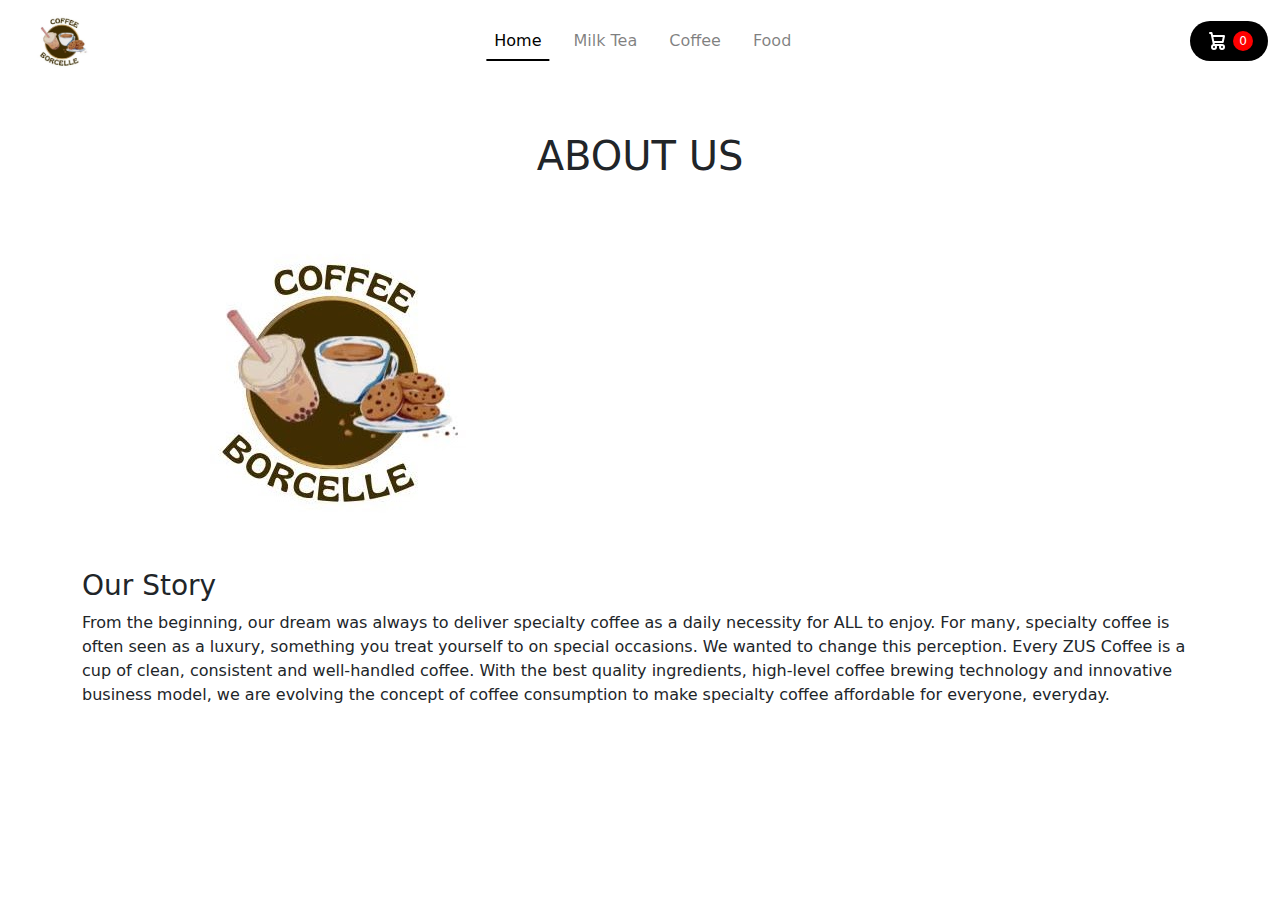
==== index.html @ f05e021e "Update and rename homepage.html to index.html" ====
<!doctype html>
<html lang="en">
  <head>
    <meta charset="utf-8">
    <meta name="viewport" content="width=device-width, initial-scale=1">
    <title>Coffee Brocelle</title>
    <link href="https://cdn.jsdelivr.net/npm/bootstrap@5.3.3/dist/css/bootstrap.min.css" rel="stylesheet" integrity="sha384-QWTKZyjpPEjISv5WaRU9OFeRpok6YctnYmDr5pNlyT2bRjXh0JMhjY6hW+ALEwIH" crossorigin="anonymous">
    <link href="nav.css" rel="stylesheet">
    <link href="homepage.css" rel="stylesheet">
  </head>
  <body>
    <header>
    <nav class="navbar navbar-expand-lg ">
      <div class="container-fluid">
        <a class="navbar-brand me-auto" href="#">
          <img src="coffeelogo.jpg" alt="Logo" style="width:100px;" class="rounded-pill"> 
        </a>
        <div class="offcanvas offcanvas-end" tabindex="-1" id="offcanvasNavbar" aria-labelledby="offcanvasNavbarLabel">
          <div class="offcanvas-header">
            <h5 class="offcanvas-title" id="offcanvasNavbarLabel">Coffee Brocelle</h5>
            <img src="coffeelogo.jpg" alt="Logo" style="width:70px;" class="rounded-pill">
            <button type="button" class="btn-close" data-bs-dismiss="offcanvas" aria-label="Close"></button>
          </div>
          <div class="offcanvas-body">
            <ul class="navbar-nav justify-content-center flex-grow-1 pe-3">
              <li class="nav-item mx-lg-2">
                <a class="nav-link active" aria-current="page" href="homepage.html">Home</a>
              </li>             
              <li class="nav-item">
                <a class="nav-link mx-lg-2" href="milktea.html">Milk Tea</a>
              </li>
              <li class="nav-item">
                <a class="nav-link mx-lg-2" href="coffee.html">Coffee</a>
              </li>
              <li class="nav-item">
                <a class="nav-link mx-lg-2" href="food.html">Food</a>
              </li>
            </ul>   
          </div>
        </div>
        <a href="addtocart.html" class="cart-button">
          <div class="icon-cart">
          <svg aria-hidden="true" xmlns="http://www.w3.org/2000/svg" width="24" height="24" fill="none" viewBox="0 0 24 24">
          <path stroke="currentColor" stroke-linecap="round" stroke-linejoin="round" stroke-width="2" d="M5 4h1.5L9 16m0 0h8m-8 0a2 2 0 1 0 0 4 2 2 0 0 0 0-4Zm8 0a2 2 0 1 0 0 4 2 2 0 0 0 0-4Zm-8.5-3h9.25L19 7H7.312"/>
        </svg>
        <span>0</span>
        </div>
        </a>
        <button class="navbar-toggler" type="button" data-bs-toggle="offcanvas" data-bs-target="#offcanvasNavbar" aria-controls="offcanvasNavbar" aria-label="Toggle navigation">
          <span class="navbar-toggler-icon"></span>
        </button>

      </div>
    </nav>
    </header>

    <div class="container">
    <div class="heading mx-auto d-flex" style="margin-top: 50px; align-items: center; justify-content: center;"><h1>ABOUT US</h1></div>
      <img src="coffeelogo.jpg" alt="logo" style="margin-top: 50px;">
     <div class="i" style="margin-top: 50px;">
      <h3>Our Story</h3>
      <p>From the beginning, our dream was always to deliver specialty coffee as a daily necessity for ALL to enjoy. For many, specialty coffee is often seen as a luxury, something you treat yourself to on special occasions. We wanted to change this perception. Every ZUS Coffee is a cup of clean, consistent and well-handled coffee. With the best quality ingredients, high-level coffee brewing technology and innovative business model, we are evolving the concept of coffee consumption to make specialty coffee affordable for everyone, everyday.</p>
     </div>
    </div>
          
    <script src="cart.js"></script>
    <script src="https://cdn.jsdelivr.net/npm/bootstrap@5.3.3/dist/js/bootstrap.bundle.min.js" integrity="sha384-YvpcrYf0tY3lHB60NNkmXc5s9fDVZLESaAA55NDzOxhy9GkcIdslK1eN7N6jIeHz" crossorigin="anonymous"></script>
  </body>
</html>
---- nav.css ----
.navbar{
    background-color: white;
}

.cart-button{
    background-color: black;
    color: white;
    font-size: 14px;
    padding: 8px 15px;
    border-radius: 50px;
    text-decoration:none;
    transition: 0.3s background-color;

}

.cart-button:hover{
    background-color: rgb(0,0,0,0.4);
}

.navbar-toggler{
    border: none;
    font-size: 1.25rem;
}

.navbar-toggler:focus, .btn-close:focus{
    box-shadow: none;
    outline: none;
}

.nav-link{
    color: #00000080;
    font-weight: 400;
    position: relative;
}

.nav-link:hover, .nav-link.active{
    color: black;
}

a .icon-cart span {
    display: inline-block; /* or 'block' */
    background-color: red;
    /* Add width property here */
    width: 20px;
    height: 20px;
    line-height: 20px;
    text-align: center;
    border-radius: 50%;
    font-size: 12px;
  }

@media(min-width:991px){
.nav-link::before{
    content: "";
    position: absolute;
    bottom: 0;
    left: 50%;
    transform: translateX(-50%);
    width: 0;
    height: 2px;
    background-color: black;
    visibility: hidden;
    transition: 0.3s ease-in-out;
}

.nav-link:hover::before, .nav-link.active::before{
    width: 100%;
    visibility: visible;
}

}


.product-details {
    text-align: center;
  }
  
  .product-details img {
    max-width: 300px;
  }



  .price{
    font-weight: 400;
  }

  .price-d{
    font-size: 14px;
    margin-top: 5px;
  }

  .btn-p{
    border: none;
    font-size: 12px;
    padding: 7px 10px 7px 10px;
    border-radius: 45px;
    transition: .3s;
  }

  .btn-p:hover{
    background-color: rgb(0,0,0,0.5);
    color: white;

  }

  .quantity-container {
    align-items: center;
    justify-content: center;
    margin-bottom: 10px;
  }
  
  .quantity-btn {
    justify-content: center;
    align-items: center;
    width: 30px;
    height: 30px;
    border: none;
    border-radius: 50%;
    font-size: 20px;
    margin: 0 5px;
    
  }


  tr td:nth-child(2) > * {
    padding-top: 10px; /* Price */
  }
  
  tr td:nth-child(4) {
    padding-top: 10px; /* Total */
  }
  
  .remove-btn {
    padding-top: 10px; /* Actions */
  }
---- homepage.css ----
.carousel-img img {
    margin: 0 auto;
    display: block;
    width: 100%;
    max-height: 500px;
    min-height: 500px;  
   object-fit:cover
  }

  
  .heading {
    text-align: center;
    display: block;
  }

  .heading h6{
    font-weight: 350;
    padding-top: 10px;
  }
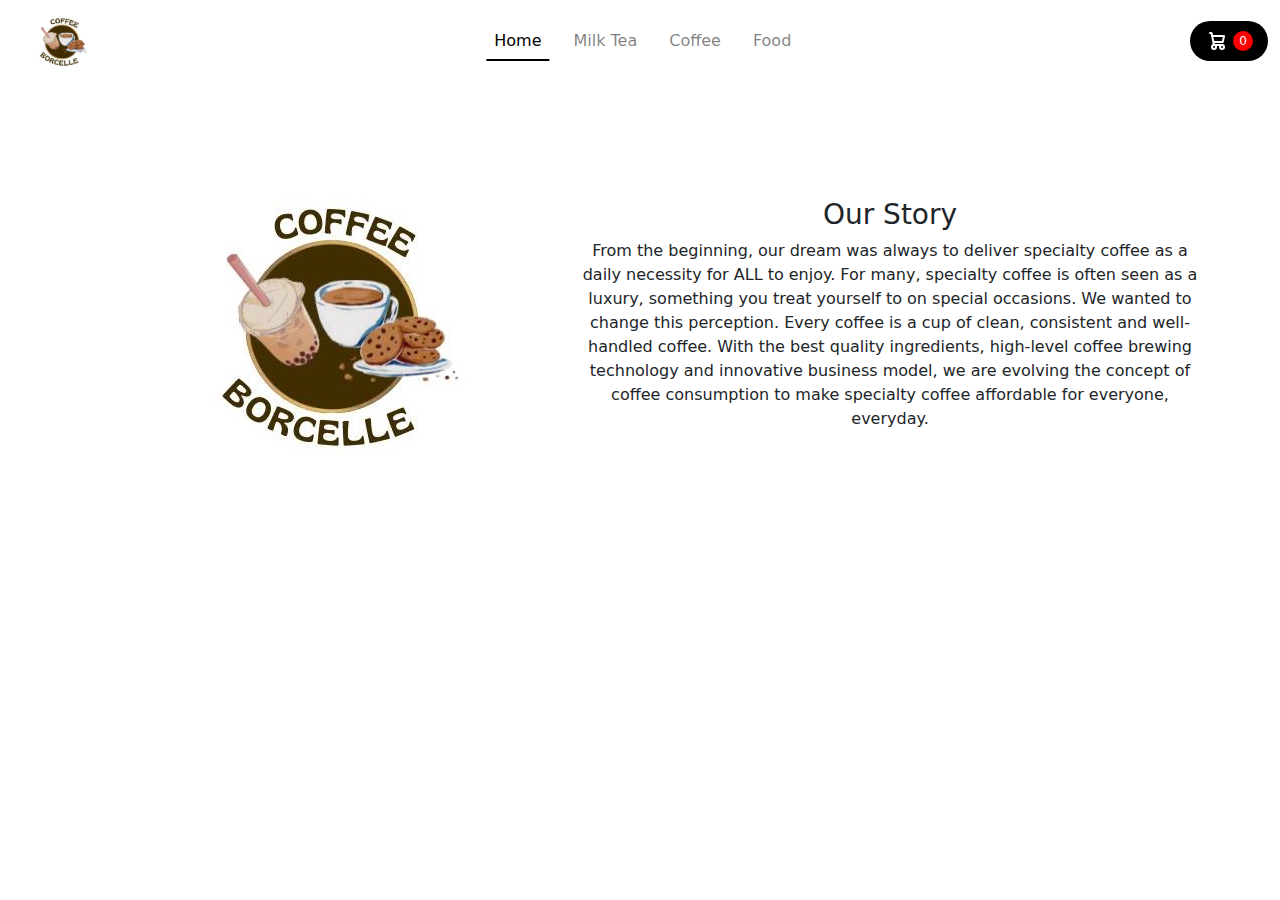
==== commit 8bf865b2: "Update index.html" ====
--- a/index.html
+++ b/index.html
@@ -55,13 +55,14 @@
     </header>
 
     <div class="container">
-    <div class="heading mx-auto d-flex" style="margin-top: 50px; align-items: center; justify-content: center;"><h1>ABOUT US</h1></div>
+    <div class="heading mx-auto d-flex" style="margin-top: 50px; align-items: center; justify-content: center;">
       <img src="coffeelogo.jpg" alt="logo" style="margin-top: 50px;">
      <div class="i" style="margin-top: 50px;">
       <h3>Our Story</h3>
-      <p>From the beginning, our dream was always to deliver specialty coffee as a daily necessity for ALL to enjoy. For many, specialty coffee is often seen as a luxury, something you treat yourself to on special occasions. We wanted to change this perception. Every ZUS Coffee is a cup of clean, consistent and well-handled coffee. With the best quality ingredients, high-level coffee brewing technology and innovative business model, we are evolving the concept of coffee consumption to make specialty coffee affordable for everyone, everyday.</p>
+      <p>From the beginning, our dream was always to deliver specialty coffee as a daily necessity for ALL to enjoy. For many, specialty coffee is often seen as a luxury, something you treat yourself to on special occasions. We wanted to change this perception. Every coffee is a cup of clean, consistent and well-handled coffee. With the best quality ingredients, high-level coffee brewing technology and innovative business model, we are evolving the concept of coffee consumption to make specialty coffee affordable for everyone, everyday.</p>
      </div>
     </div>
+      </div>
           
     <script src="cart.js"></script>
     <script src="https://cdn.jsdelivr.net/npm/bootstrap@5.3.3/dist/js/bootstrap.bundle.min.js" integrity="sha384-YvpcrYf0tY3lHB60NNkmXc5s9fDVZLESaAA55NDzOxhy9GkcIdslK1eN7N6jIeHz" crossorigin="anonymous"></script>
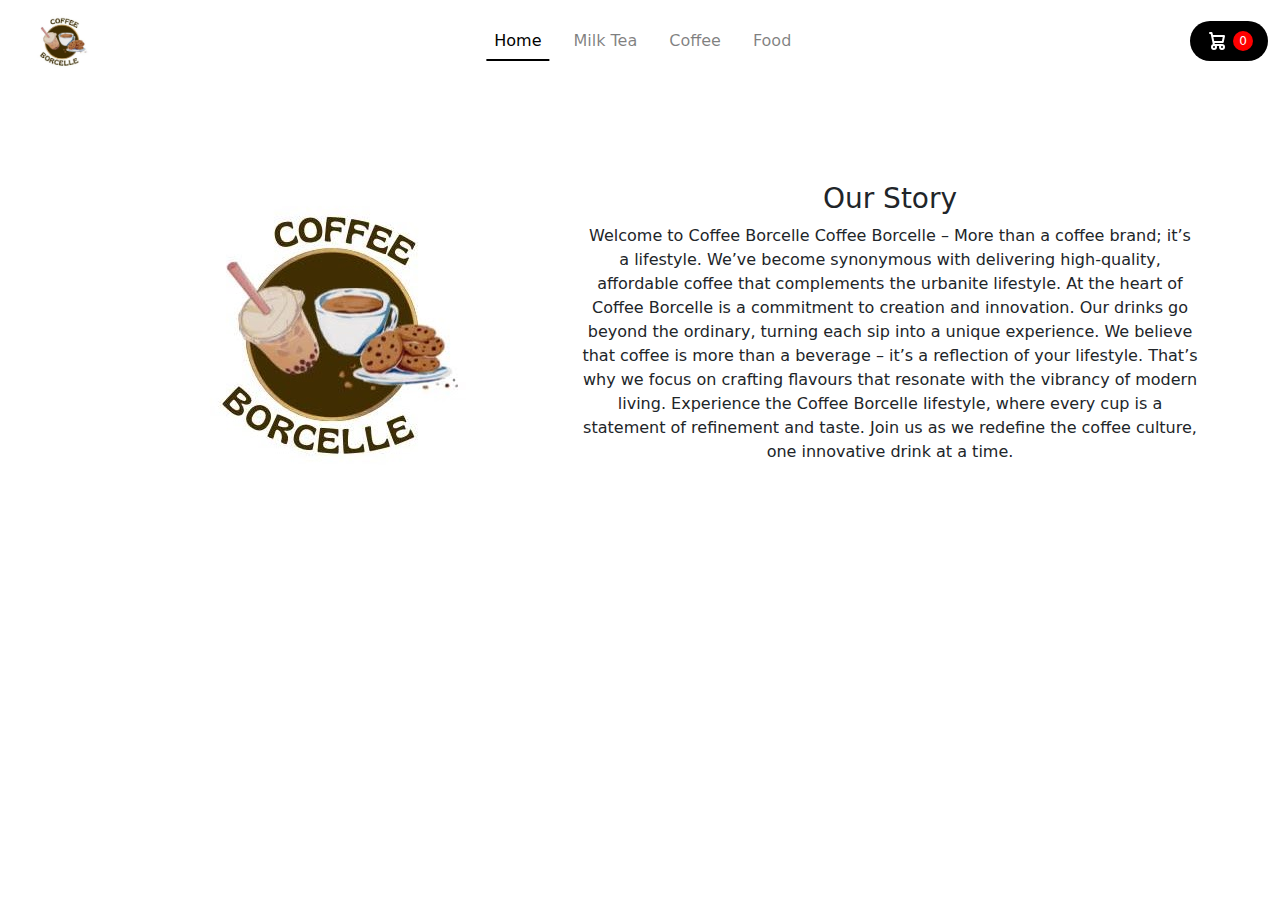
==== commit 72b5adb8: "Update index.html" ====
--- a/index.html
+++ b/index.html
@@ -59,7 +59,13 @@
       <img src="coffeelogo.jpg" alt="logo" style="margin-top: 50px;">
      <div class="i" style="margin-top: 50px;">
       <h3>Our Story</h3>
-      <p>From the beginning, our dream was always to deliver specialty coffee as a daily necessity for ALL to enjoy. For many, specialty coffee is often seen as a luxury, something you treat yourself to on special occasions. We wanted to change this perception. Every coffee is a cup of clean, consistent and well-handled coffee. With the best quality ingredients, high-level coffee brewing technology and innovative business model, we are evolving the concept of coffee consumption to make specialty coffee affordable for everyone, everyday.</p>
+      <p>Welcome to Coffee Borcelle
+
+Coffee Borcelle – More than a coffee brand; it’s a lifestyle. We’ve become synonymous with delivering high-quality, affordable coffee that complements the urbanite lifestyle.
+
+At the heart of Coffee Borcelle is a commitment to creation and innovation. Our drinks go beyond the ordinary, turning each sip into a unique experience. We believe that coffee is more than a beverage – it’s a reflection of your lifestyle. That’s why we focus on crafting flavours that resonate with the vibrancy of modern living.
+
+Experience the Coffee Borcelle lifestyle, where every cup is a statement of refinement and taste. Join us as we redefine the coffee culture, one innovative drink at a time.</p>
      </div>
     </div>
       </div>
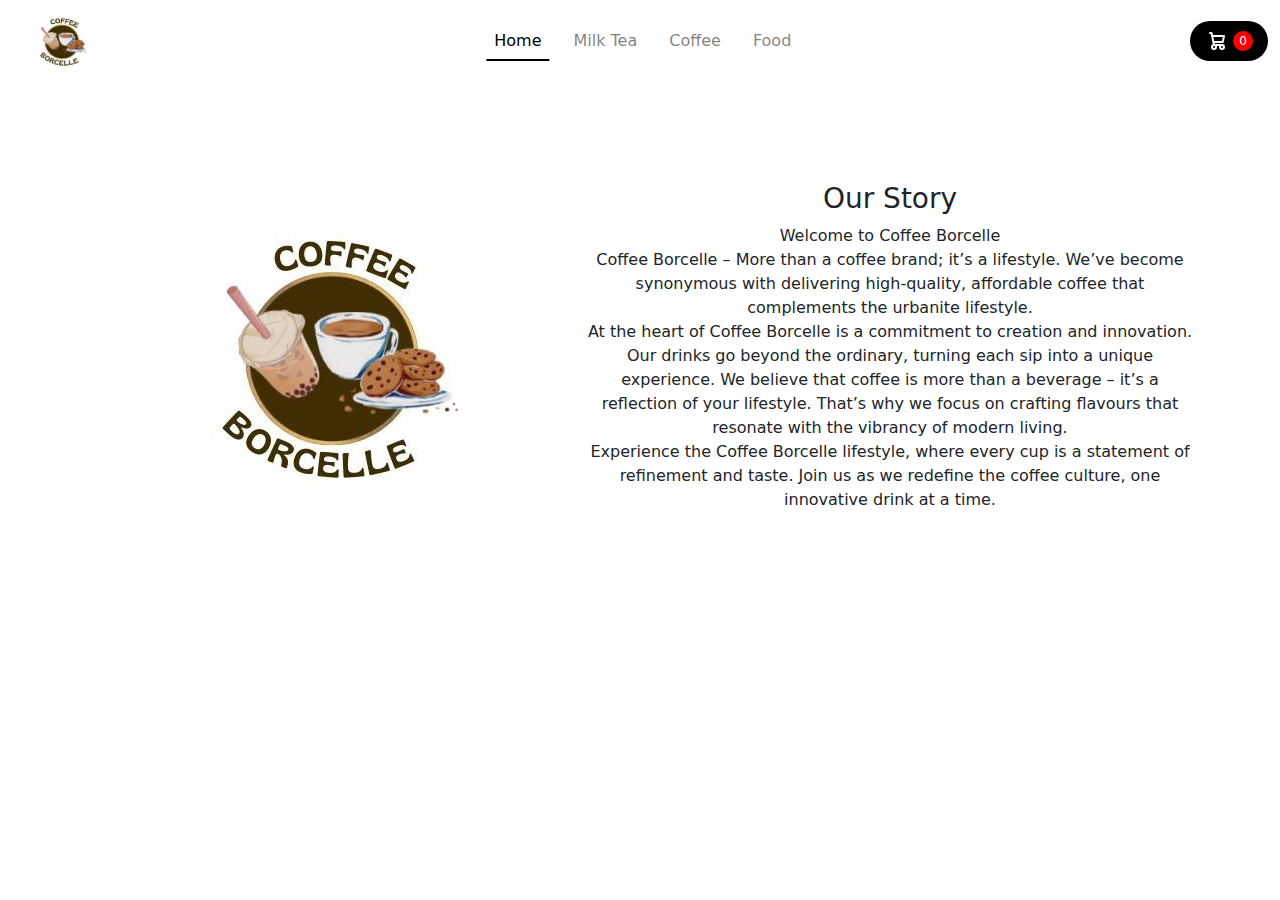
==== commit f9a420a1: "Update index.html" ====
--- a/index.html
+++ b/index.html
@@ -59,11 +59,11 @@
       <img src="coffeelogo.jpg" alt="logo" style="margin-top: 50px;">
      <div class="i" style="margin-top: 50px;">
       <h3>Our Story</h3>
-      <p>Welcome to Coffee Borcelle
+      <p>Welcome to Coffee Borcelle<br>
 
-Coffee Borcelle – More than a coffee brand; it’s a lifestyle. We’ve become synonymous with delivering high-quality, affordable coffee that complements the urbanite lifestyle.
+Coffee Borcelle – More than a coffee brand; it’s a lifestyle. We’ve become synonymous with delivering high-quality, affordable coffee that complements the urbanite lifestyle.<br>
 
-At the heart of Coffee Borcelle is a commitment to creation and innovation. Our drinks go beyond the ordinary, turning each sip into a unique experience. We believe that coffee is more than a beverage – it’s a reflection of your lifestyle. That’s why we focus on crafting flavours that resonate with the vibrancy of modern living.
+At the heart of Coffee Borcelle is a commitment to creation and innovation. Our drinks go beyond the ordinary, turning each sip into a unique experience. We believe that coffee is more than a beverage – it’s a reflection of your lifestyle. That’s why we focus on crafting flavours that resonate with the vibrancy of modern living.<br>
 
 Experience the Coffee Borcelle lifestyle, where every cup is a statement of refinement and taste. Join us as we redefine the coffee culture, one innovative drink at a time.</p>
      </div>
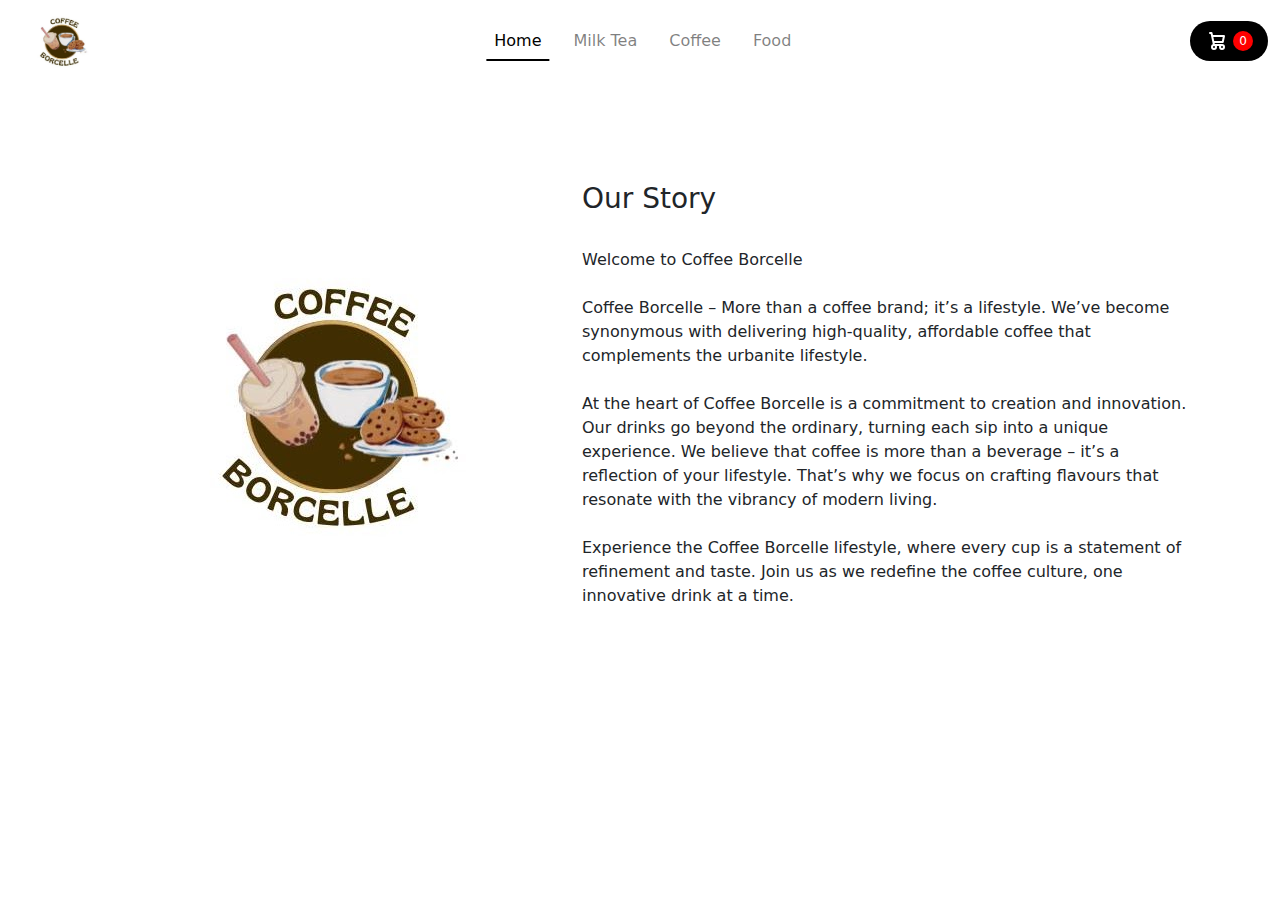
==== commit 701cf358: "Update index.html" ====
--- a/index.html
+++ b/index.html
@@ -7,12 +7,17 @@
     <link href="https://cdn.jsdelivr.net/npm/bootstrap@5.3.3/dist/css/bootstrap.min.css" rel="stylesheet" integrity="sha384-QWTKZyjpPEjISv5WaRU9OFeRpok6YctnYmDr5pNlyT2bRjXh0JMhjY6hW+ALEwIH" crossorigin="anonymous">
     <link href="nav.css" rel="stylesheet">
     <link href="homepage.css" rel="stylesheet">
+    <style>
+      .i{
+        text-align: start;
+      }
+    </style>
   </head>
   <body>
     <header>
     <nav class="navbar navbar-expand-lg ">
       <div class="container-fluid">
-        <a class="navbar-brand me-auto" href="#">
+        <a class="navbar-brand me-auto" href="index.html">
           <img src="coffeelogo.jpg" alt="Logo" style="width:100px;" class="rounded-pill"> 
         </a>
         <div class="offcanvas offcanvas-end" tabindex="-1" id="offcanvasNavbar" aria-labelledby="offcanvasNavbarLabel">
@@ -24,7 +29,7 @@
           <div class="offcanvas-body">
             <ul class="navbar-nav justify-content-center flex-grow-1 pe-3">
               <li class="nav-item mx-lg-2">
-                <a class="nav-link active" aria-current="page" href="homepage.html">Home</a>
+                <a class="nav-link active" aria-current="page" href="index.html">Home</a>
               </li>             
               <li class="nav-item">
                 <a class="nav-link mx-lg-2" href="milktea.html">Milk Tea</a>
@@ -58,15 +63,15 @@
     <div class="heading mx-auto d-flex" style="margin-top: 50px; align-items: center; justify-content: center;">
       <img src="coffeelogo.jpg" alt="logo" style="margin-top: 50px;">
      <div class="i" style="margin-top: 50px;">
-      <h3>Our Story</h3>
-      <p>Welcome to Coffee Borcelle<br>
+      <h3>Our Story</h3><br>
+      <p>Welcome to Coffee Borcelle<br><br>
 
-Coffee Borcelle – More than a coffee brand; it’s a lifestyle. We’ve become synonymous with delivering high-quality, affordable coffee that complements the urbanite lifestyle.<br>
+Coffee Borcelle – More than a coffee brand; it’s a lifestyle. We’ve become synonymous with delivering high-quality, affordable coffee that complements the urbanite lifestyle.<br><br>
+At the heart of Coffee Borcelle is a commitment to creation and innovation. Our drinks go beyond the ordinary, turning each sip into a unique experience. 
+We believe that coffee is more than a beverage – it’s a reflection of your lifestyle. That’s why we focus on crafting flavours that resonate with the vibrancy of modern living.<br><br>
+Experience the Coffee Borcelle lifestyle, where every cup is a statement of refinement and taste. Join us as we redefine the coffee culture, one innovative drink at a time.</p>
 
-At the heart of Coffee Borcelle is a commitment to creation and innovation. Our drinks go beyond the ordinary, turning each sip into a unique experience. We believe that coffee is more than a beverage – it’s a reflection of your lifestyle. That’s why we focus on crafting flavours that resonate with the vibrancy of modern living.<br>
-
-Experience the Coffee Borcelle lifestyle, where every cup is a statement of refinement and taste. Join us as we redefine the coffee culture, one innovative drink at a time.</p>
-     </div>
+</div>
     </div>
       </div>
           
